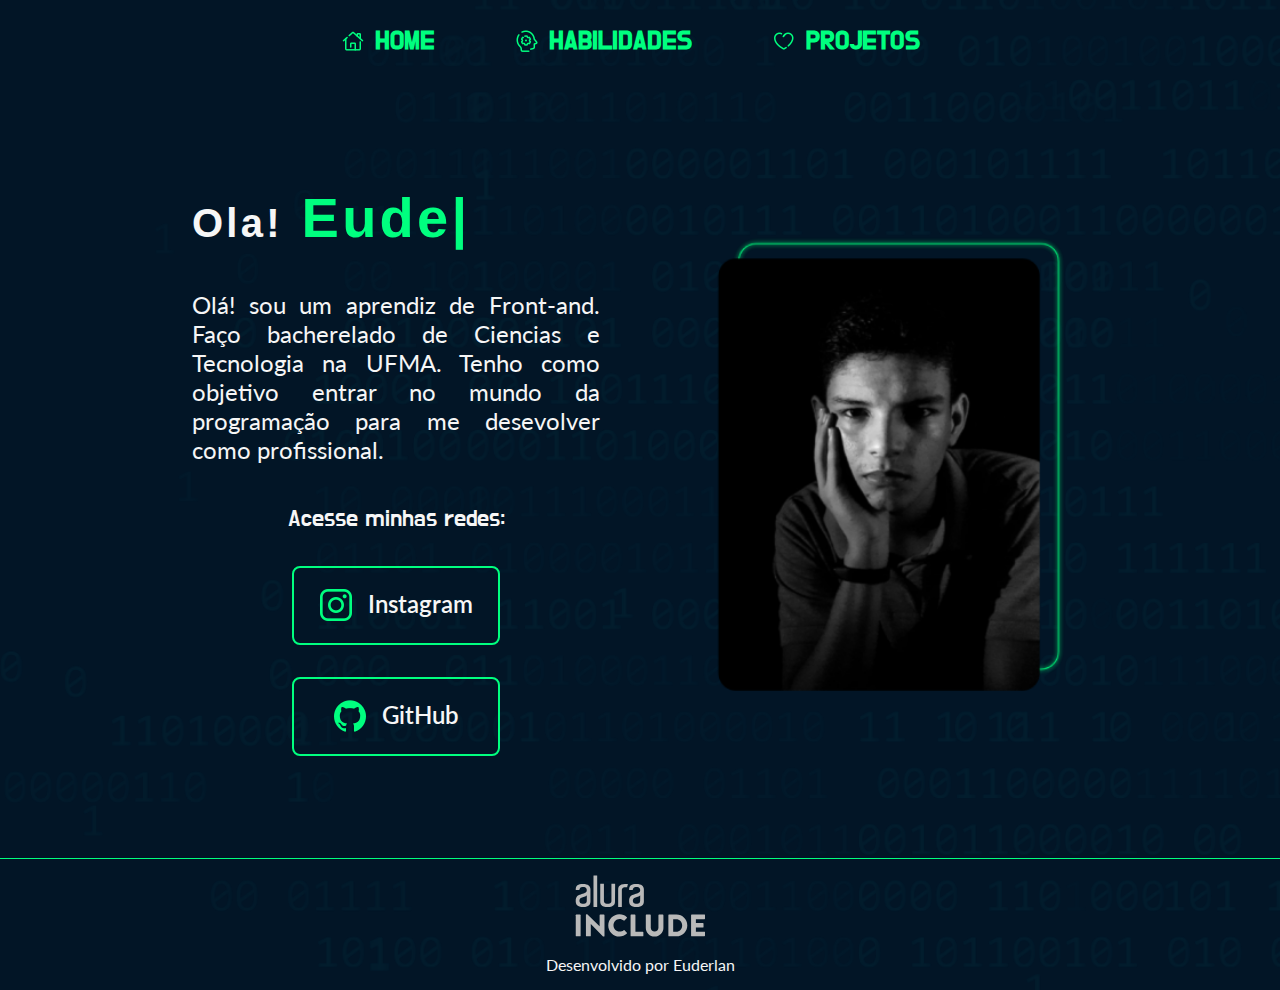
==== index.html @ 2b8ff6ef "primeiro de muitos envios" ====
<!DOCTYPE html>
<html lang="pt-br">
<head>
    <meta charset="UTF-8">
    <meta http-equiv="X-UA-Compatible" content="IE=edge">
    <meta name="viewport" content="width=device-width, initial-scale=1.0">
    <title>Portfolio de Euderlan</title>
    <link rel ="stylesheet" href="./styles/style.css">
    <link rel="stylesheet" href="styles/menu.css">
     <style>
        body {
            box-sizing: border-box;
            background-image: url('assets/Frame 14490.png');
            background-size: cover;
        }
        </style>
</head>
<body class="container">
    <header class="cabecalho">
        <nav class="cabecalho__menu">
            <a class="cabecalho__menu__navegar" href="index.html">
                <img src="assets/icons8-home-page-24.png">
                H0ME</a>
            <a class="cabecalho__menu__navegar" href="skills.html">
                <img src="assets/icons8-habilidades-24.png">
                HABILIDADES</a>
            <a class="cabecalho__menu__navegar" href="project.html">
                <img src="assets/icons8-favorite-24.png">
                PROJETOS</a>
        </nav>
        <nav class="wrap-menu">
            <a href="#menu" class="btnMenu btnMenu_open"> Menu </a>

            <ul id="menu" class="menu">
                <li class="btnMenu btnMenu_close">Sair</li>
                <li class="menu-item">
                    <a class="menu-item-action" href="index.html">
                        <img src="assets/icons8-home-page-24.png">
                        H0ME</a>
                </li >
                <li class="menu-item">
                    <a class="menu-item-action" href="skills.html">
                        <img src="assets/icons8-habilidades-24.png">
                        HABILIDADES</a>
                </li>
                <li class="menu-item">
                    <a class="menu-item-action" href="project.html">
                        <img src="assets/icons8-favorite-24.png">
                        PROJETOS</a>
                </li>
            </ul>
        </nav>
    </header>
    <main class="apresentacao">
        <section class="apresentacao__conteudo">
            <h1 class="apresentacao__conteudo__titulo" >Ola!<strong class="titulo-destaque" id="efeito-digitando"> </strong> </h1>
            <p class="apresentacao__conteudo__texto">Olá! sou um aprendiz de Front-and. Faço bacherelado de Ciencias e Tecnologia na UFMA. Tenho como objetivo entrar no mundo da programação para me desevolver como profissional.  </p>
            <div class="apresentacao__links" >
                <h2 class="apresentacao__links__subtitulo">Acesse minhas redes: </h2>
                <a class="apresentacao__links__navegacao" href="https://www.instagram.com/euderlanfreire/">
                    <img src="./assets/instagram (1).png">
                    Instagram
                </a>
                <a class="apresentacao__links__navegacao" href="https://github.com/Euderlan">
                    <img src="./assets/github (1).png">
                    GitHub
                </a>
            </div>
        </section>
       
        <img class="imagem__minhaCara" src="./assets/minhaCaraLinda3.png" alt="Euderlan fazendo pose">
        
    </main>
    <footer class="rodape">
        <div class="rodape__container">
            <div class="rodape__container__img">
                <img src="assets/Logo_Alura_Include.svg" alt="Logo da Alura">
            </div>
        
            <div class="rodape__container__texto" > 
                <p>Desenvolvido por Euderlan</p>
            </div>
        </div>
    </footer>
    <script src="js/btnMenu.js" > </script>
    <script src="js/efeitoDigitar.js" > </script>
</body>
</html>
---- styles/style.css ----
@import url('https://fonts.googleapis.com/css2?family=Do+Hyeon&family=Lato:ital,wght@0,100;0,300;0,400;0,700;0,900;1,100;1,300;1,400;1,700;1,900&display=swap');

:root{
    --cor-primaria: #021526;
    --cor-secundaria: #F6F6F6;
    --cor-tercearia: #00FF7F;
    --cor-hover: #052e47;

    --fonte-primaria: "Krona One", sans-serif;
    --font-secundaria: "montserrat", sans-serif;
    --fonte-tercearia: "Do Hyeon", sans-serif;
    --fonte-quartenaria: "Lato", sans-serif;
}

*{
    margin: 0;
    padding:0;
}

body {
    /* height: 100vh; */
    box-sizing: border-box;
    background-color: var(--cor-primaria);
    color: var(--cor-secundaria);

}

.container{
    display: flex;
    flex-direction: column;
    min-height: 100vh;
}

.container main{
    flex: 1 1 0;
    justify-content: center;
    align-items: center;
    background-color: transparent;
    border: 0;
}


.cabecalho {
    align-self: center;
    padding: 2% 15%;
    z-index: 10;
    display: flex;
    align-items: start;
    gap: 20px;
    white-space: nowrap;
    justify-content: space-between; 
    
}

nav a{
    position: relative;
}
.cabecalho__menu {
    align-self: center;
    display: flex;
    gap: 80px; 
}

nav a::after{
    content: " ";
    width: 0%;
    height: 4px;
    background-color: var(--cor-tercearia);
    position: absolute;
    bottom: 0;
    left: 0;
    transition: 0.5s ease-in-out;
}
nav a:hover::after{
    width: 100%;
}
.cabecalho__menu__navegar {
    font-family: var(--fonte-tercearia);
    font-size: 1.6rem;
    font-weight: 600;
    color: var(--cor-tercearia);
    text-decoration: none;
    display: flex;
    align-items: center;
    gap: 10px;
}

.apresentacao {
    /* margin:10% 15%; */
    padding: 8% 15%;
    display: flex;
    align-items: center;
    justify-content: space-between;
    gap: 80px;
}

.apresentacao__conteudo {
    width: 50%;
    display: flex;
    flex-direction: column;
    gap: 40px;
}


.imagem__minhaCara {
    width: 50%;
}


.apresentacao__conteudo__titulo{
    letter-spacing: 3.24px;
    font-size: 2.5rem;
    font-family: var(--fonte-primaria);
    text-align:left;
}

.titulo-destaque {
    font-size: 3.5rem;
    color: var(--cor-tercearia);
}

#efeito-digitando::after {
    content: "|";
    animation: piscar 1s infinite;
}

@keyframes piscar {
    0%{
        opacity: 1;
    }
    50%{
        opacity: 0;
    }
    100%{
        opacity: 1;
    }
}

.apresentacao__conteudo__texto {
    font-size: 1.5rem;
    font-family: var(--fonte-quartenaria);
    font-weight: 400;
    text-align: justify;
}

.apresentacao__links {
    display: flex;
    flex-direction: column;
    justify-content: space-between;
    align-items: center ;
    gap: 32px;
}

.apresentacao__links__navegacao {
    
    display: flex;
    justify-content: center;
    gap: 16px;
    border: 2px solid var(--cor-tercearia);
    width: 50%;
    text-align: center;
    border-radius: 8px;
    font-size: 1.5rem;
    font-weight: 600;
    padding: 21.5px 0px ;
    text-decoration: none;
    color: var(--cor-secundaria);
    font-family: var(--fonte-quartenaria);
    
}

.apresentacao__links__navegacao:hover {
    background-color: var(--cor-hover);
}


.apresentacao__links__subtitulo {
    font-family: var(--fonte-tercearia);
    font-weight: 400;
    font-size: 1.5rem;
}


.rodape{

    text-align: center;
    font-family: var(--fonte-quartenaria);
    font-size: 1rem;
    font-weight: 400;
    background-color: transparent;
    padding: 1rem;
    border-top: 1px solid var(--cor-tercearia); 
}

.rodape__container__img{
    height: 5rem;
  }

.rodape__container__p{
    margin: 0;
    padding: 0;
    font-size: 1rem;
    text-align: center;
    color: var(--cor-secundaria);
  }

@media (max-width: 1200px){


    .cabecalho {
        justify-content:flex-end ;
        flex-direction: column;
        align-items: flex-start;
        box-sizing: border-box; 
        padding: 2% 2%;
    }
    .cabecalho__menu {
        justify-content: center;
        display: flex;
        gap: 20px; 
    }
    .cabecalho__menu__navegar{
        font-size: 1rem;
        width: auto;
    }
    .apresentacao{

        flex-direction: column-reverse;
        padding: 5%;
    }

    .circulo{
        width: 60%;
        height: 50%;   
    } 
    .apresentacao__conteudo{
        width: auto;
    }
    .apresentacao__conteudo__texto{
        font-size: 1.2rem;
    }
    .apresentacao__links__subtitulo{
        font-size: 1.4rem;
    }
    .apresentacao__links__navegacao{
        font-size: auto;
        padding: 20px 20px ;

    } 
    .apresentacaoH__linksH__navegacaoH{
        font-size: auto;
        padding: 20px 20px ;

    }
}
---- styles/menu.css ----
*{
    margin: 0;
    padding: 0;
    border: none;
}

body{
    font-family:'Courier New', Courier, monospace;
}

ul, ol, li{
    list-style: none;
}

.btnMenu{
   display: none;
    background-repeat: no-repeat;
    background-position: 50px center;

    text-indent: -9999px;
    padding: 20px 55px;
}

.btnMenu_open{
    background-image: url(../assets/retangulos-de-menu.png);
    
}

.btnMenu_close{
    backdrop-filter: blur(5px);
    background-color: hsla(150, 100%, 50%, 0.6);
    background-image: url(../assets/retangulos-de-menu-branco.png);
}

.menu{
    position: absolute;
    top: 0;
    left: 0;
    width: 100%;
    transform: translateX(-100%);
    transition: transform 200ms linear;
}

.menu_open{
    
    transform: translateX(0);
}

.menu-item{
  
    backdrop-filter: blur(5px);
    background-color: hwb(208 16% 77% / 0.6);
    border-bottom: 1px solid hsla(150, 100%, 50%, 0.3) ;
    padding: 20px 35px;
    
}

.menu-item-action{
    color: #00ff7f;
    text-decoration: none;
    font-size: 20px;
}

@media screen and (max-width: 450px){
    nav a:hover::after{
        width: 0%;
    }
    .btnMenu{
        display: block;
    }
    .cabecalho{
        display: flex;
        align-self: first baseline;
    }
    .cabecalho__menu{
        display: none;
    }

   

    /* .nav a::after{
        display: none;
    } */


}
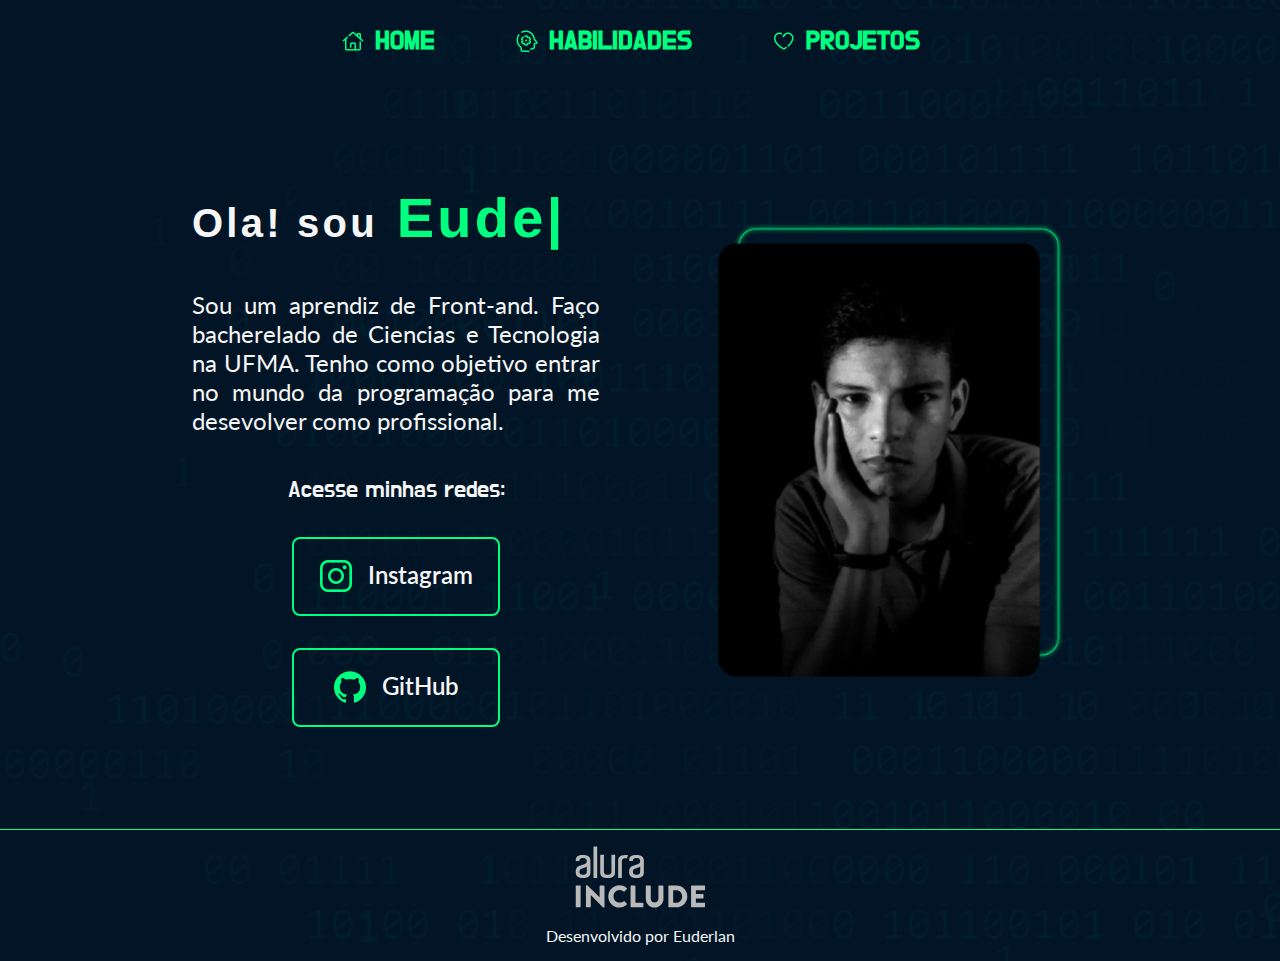
==== commit f3e559c3: "eu mentir" ====
--- a/index.html
+++ b/index.html
@@ -53,8 +53,8 @@
     </header>
     <main class="apresentacao">
         <section class="apresentacao__conteudo">
-            <h1 class="apresentacao__conteudo__titulo" >Ola!<strong class="titulo-destaque" id="efeito-digitando"> </strong> </h1>
-            <p class="apresentacao__conteudo__texto">Olá! sou um aprendiz de Front-and. Faço bacherelado de Ciencias e Tecnologia na UFMA. Tenho como objetivo entrar no mundo da programação para me desevolver como profissional.  </p>
+            <h1 class="apresentacao__conteudo__titulo" >Ola! sou<strong class="titulo-destaque" id="efeito-digitando"> </strong> </h1>
+            <p class="apresentacao__conteudo__texto">Sou um aprendiz de Front-and. Faço bacherelado de Ciencias e Tecnologia na UFMA. Tenho como objetivo entrar no mundo da programação para me desevolver como profissional.  </p>
             <div class="apresentacao__links" >
                 <h2 class="apresentacao__links__subtitulo">Acesse minhas redes: </h2>
                 <a class="apresentacao__links__navegacao" href="https://www.instagram.com/euderlanfreire/">
--- a/styles/style.css
+++ b/styles/style.css
@@ -236,6 +236,12 @@
     .apresentacao__conteudo{
         width: auto;
     }
+    .apresentacao__conteudo__titulo{
+        font-size: 1.6rem;
+    }
+    .titulo-destaque{
+        font-size: 2.5rem;
+    }
     .apresentacao__conteudo__texto{
         font-size: 1.2rem;
     }
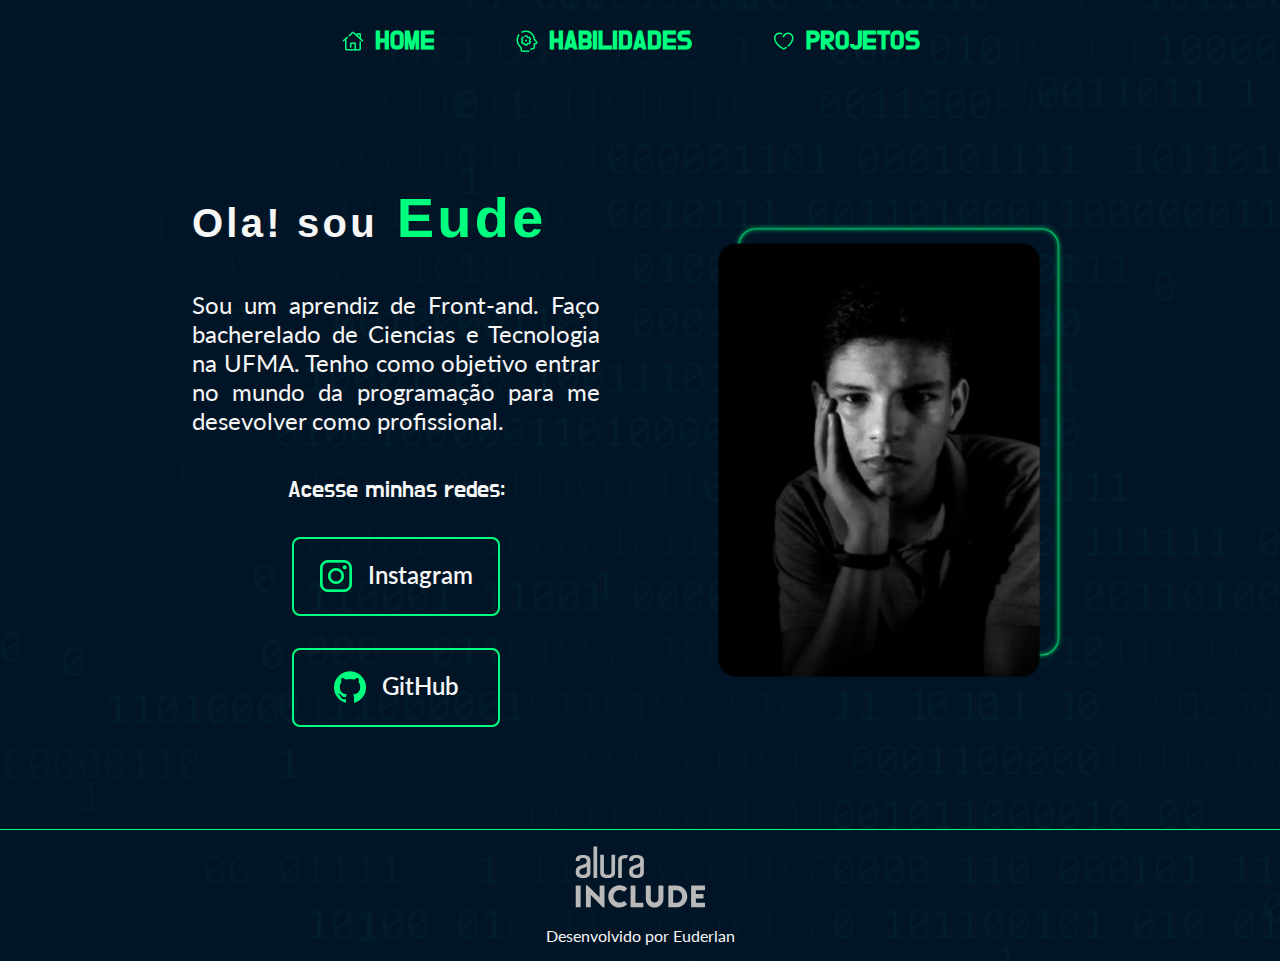
==== commit 5305b3b9: "outra edição" ====
--- a/index.html
+++ b/index.html
@@ -53,7 +53,7 @@
     </header>
     <main class="apresentacao">
         <section class="apresentacao__conteudo">
-            <h1 class="apresentacao__conteudo__titulo" >Ola! sou<strong class="titulo-destaque" id="efeito-digitando"> </strong> </h1>
+            <h1 class="apresentacao__conteudo__titulo" >Ola! sou<strong class="titulo-destaque"> </strong> </h1>
             <p class="apresentacao__conteudo__texto">Sou um aprendiz de Front-and. Faço bacherelado de Ciencias e Tecnologia na UFMA. Tenho como objetivo entrar no mundo da programação para me desevolver como profissional.  </p>
             <div class="apresentacao__links" >
                 <h2 class="apresentacao__links__subtitulo">Acesse minhas redes: </h2>
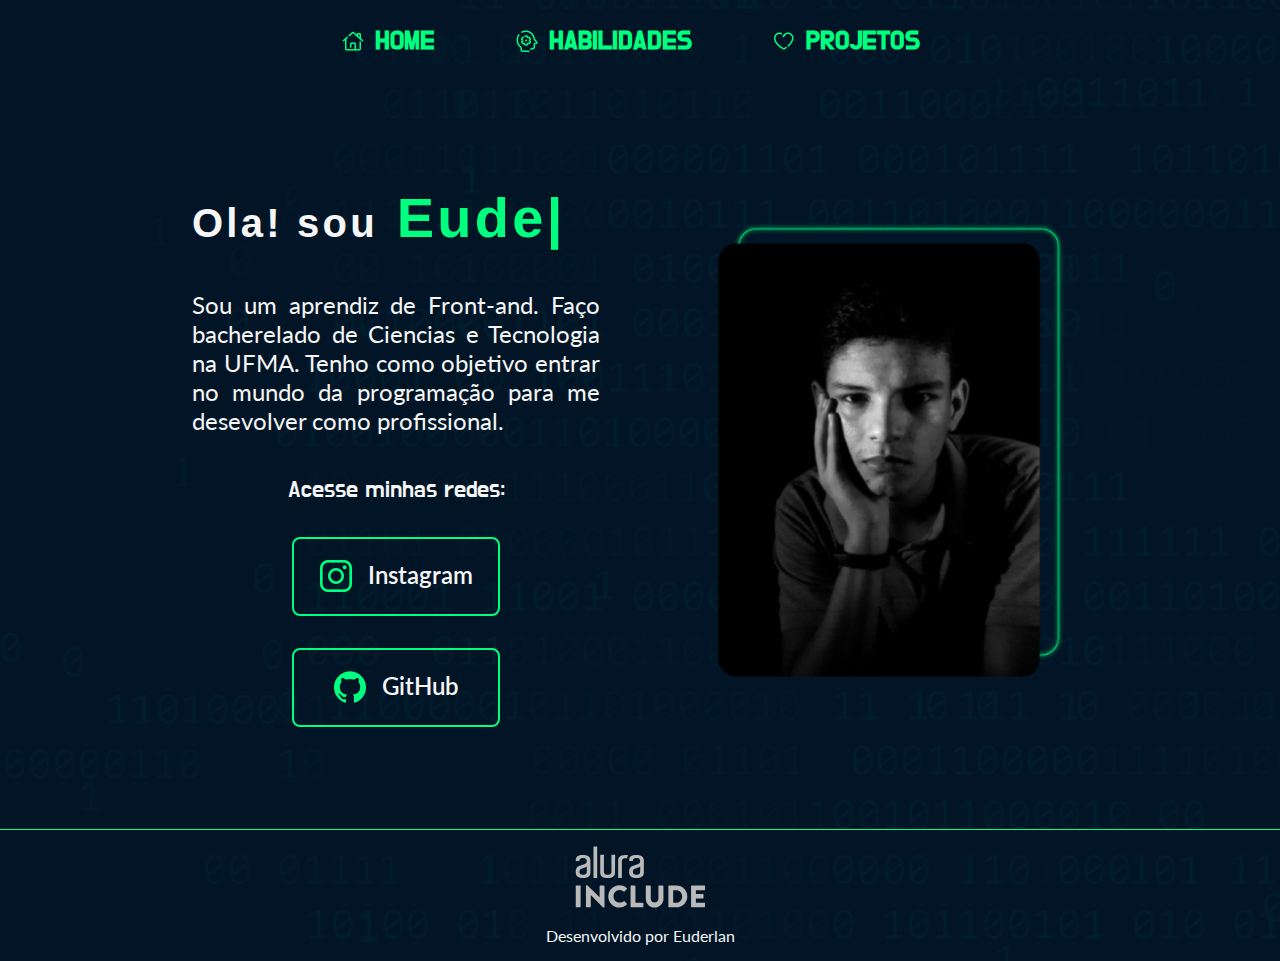
==== commit 2875838d: "tentativa12" ====
--- a/index.html
+++ b/index.html
@@ -53,7 +53,7 @@
     </header>
     <main class="apresentacao">
         <section class="apresentacao__conteudo">
-            <h1 class="apresentacao__conteudo__titulo" >Ola! sou<strong class="titulo-destaque"> </strong> </h1>
+            <h1 class="apresentacao__conteudo__titulo" >Ola! sou<strong class="titulo-destaque" id="efeito-digitando"> </strong> </h1>
             <p class="apresentacao__conteudo__texto">Sou um aprendiz de Front-and. Faço bacherelado de Ciencias e Tecnologia na UFMA. Tenho como objetivo entrar no mundo da programação para me desevolver como profissional.  </p>
             <div class="apresentacao__links" >
                 <h2 class="apresentacao__links__subtitulo">Acesse minhas redes: </h2>
